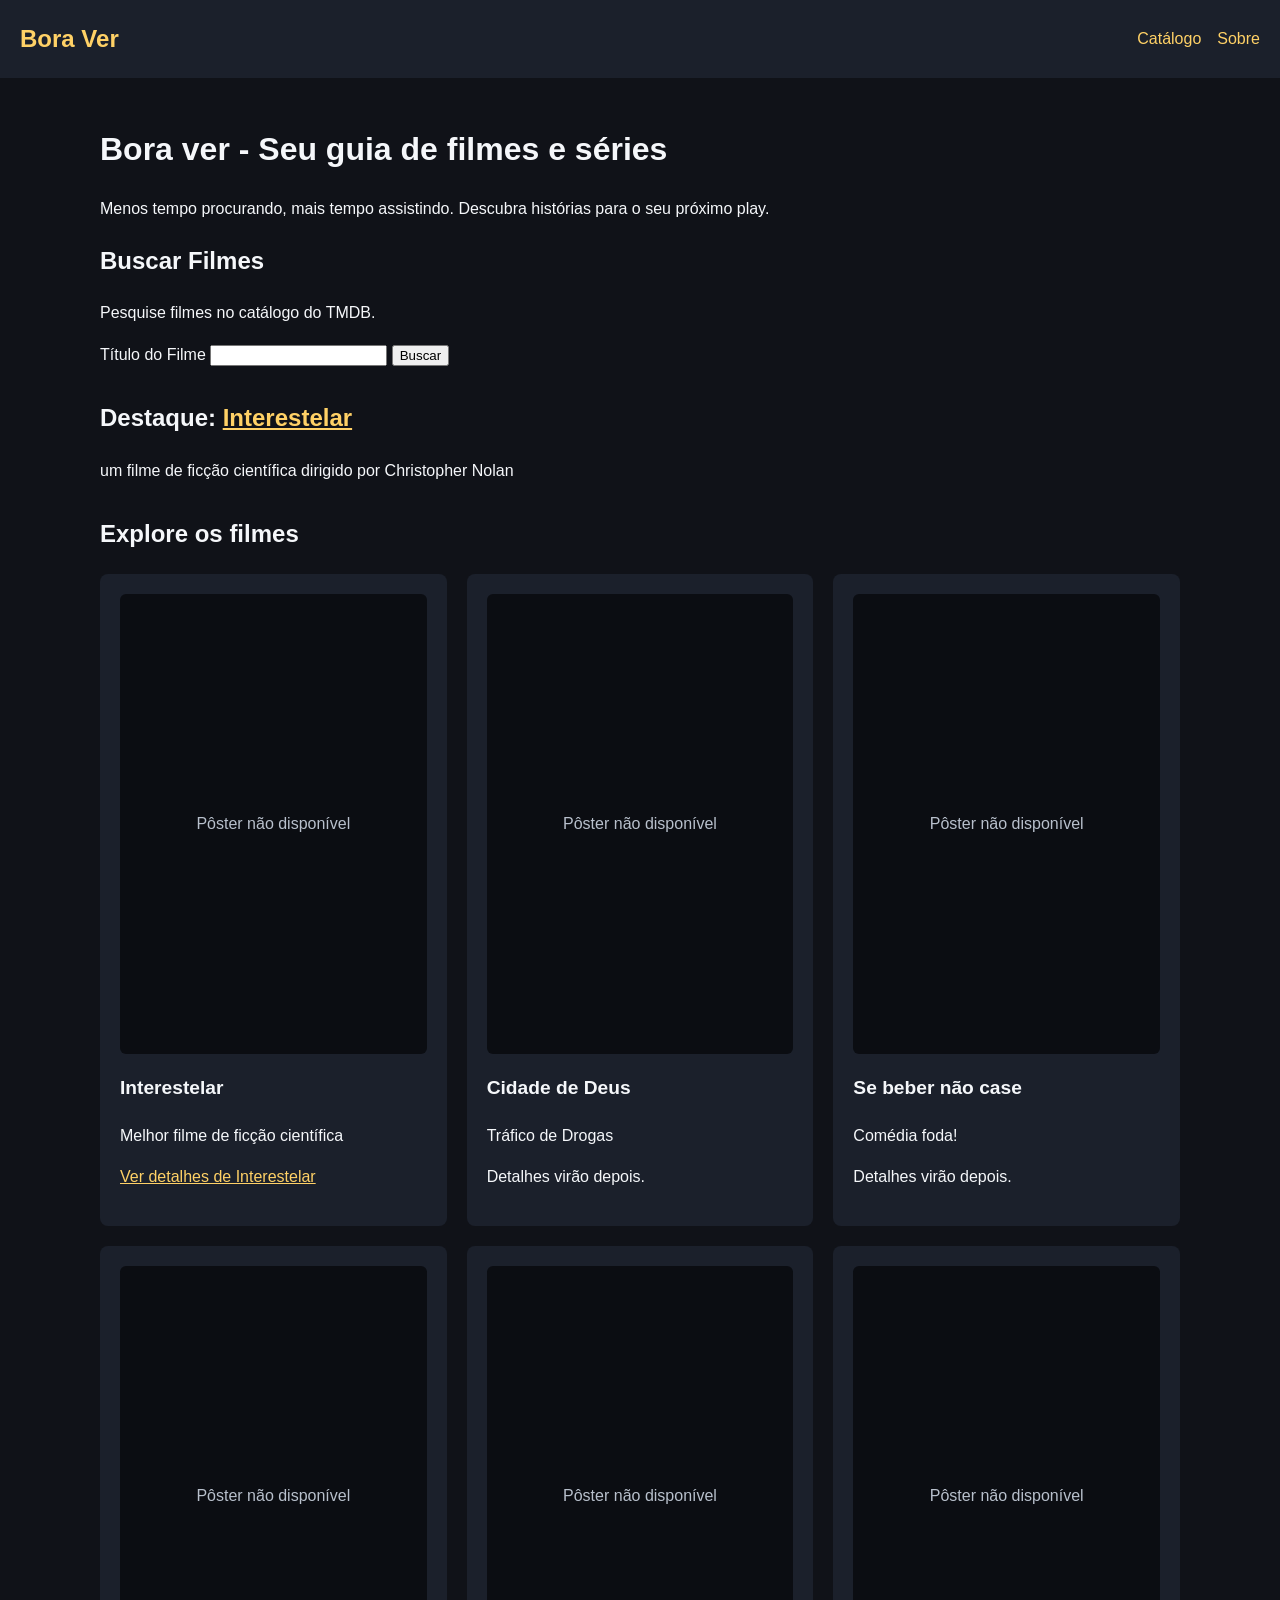
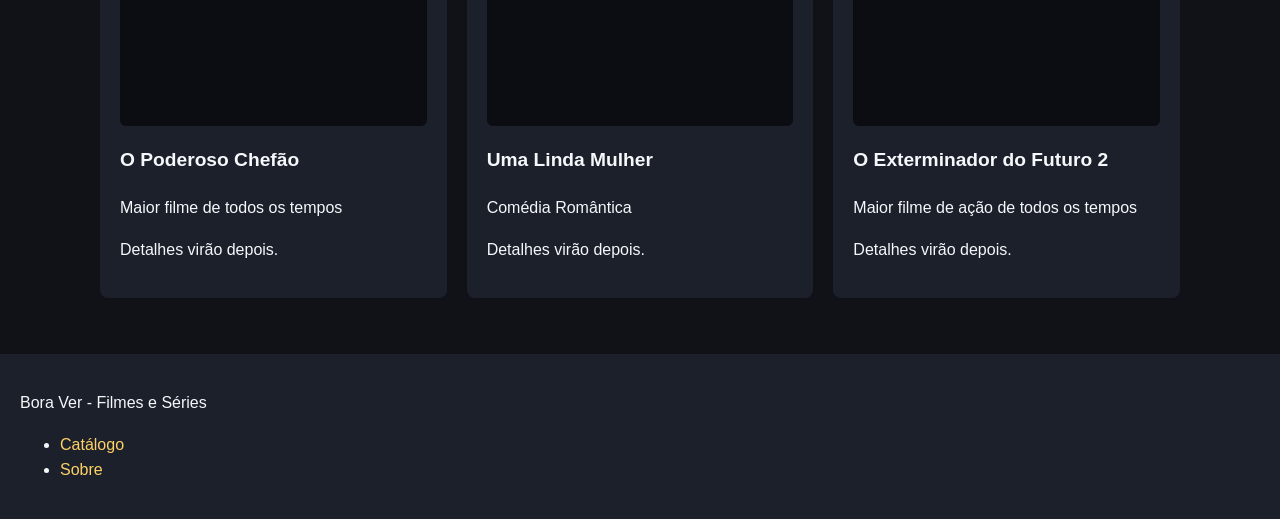
==== index.html @ becc6fd4 "Initial commit" ====
<!DOCTYPE html>
<html lang="pt-br">
<head>
    <meta charset="UTF-8">
    <meta name="viewport" content="width=device-width, initial-scale=1.0">
    <title>Bora Ver - Filmes e Séries</title>
    <link rel="stylesheet" href="css/estilo.css">
</head>

<body>
    <header id="boraver" class="cabecalho">
        <a class="marca" href="index.html">Bora Ver</a>
        <nav class="navegacao" aria-label="Principal">
            <a href="index.html">Catálogo</a>
            <a href="sobre.html">Sobre</a>    
        </nav>        
    </header>


    <main>
        <h1>Bora ver - Seu guia de filmes e séries</h1>
        <p>Menos tempo procurando, mais tempo assistindo. Descubra histórias para o seu próximo play.</p>



        
        <section aria-labelledby="titulo-busca">
            <h2 id="titulo-busca">Buscar Filmes</h2>
            <p>Pesquise filmes no catálogo do TMDB.</p>

            <form id="formulario-titulo">
                <label for="campo-titulo">Título do Filme</label>
                <input id="campo-titulo" name="titulo" type="text">
                <button type="submit">Buscar</button>
            </form>

            <p id="retorno-titulo" role="status"></p>
        </section> 
                       
        



        <section>
            <h2>Destaque: <a href="filme.html">Interestelar</a></h2>
            <p>um filme de ficção científica dirigido por Christopher Nolan</p>
        </section>

        <section>
            <h2>Explore os filmes</h2>
            <div class="grade-filmes">
                
            </div>

        </section>
    </main>

    <footer>
        <p>Bora Ver - Filmes e Séries</p>
        <ul>
            <li><a href="index.html">Catálogo</a></li>
            <li><a href="sobre.html">Sobre</a></li>
        </ul>
    </footer>

    <script src="js/interacao.js"></script>

</body>
</html>
---- css/estilo.css ----
@charset "UTF-8";

:root {
    --cor-fundo: #101218;
    --cor-superficie: #1B202B;
    --cor-texto: #F5F7FA;
    --cor-secundaria: #B8C0CC;
    --cor-destaque: #FFD166; 
}

* {
    box-sizing: border-box;
}

body {
    margin: 0;
    background-color: var(--cor-fundo);
    color: var(--cor-texto);
    font-family: Arial, Helvetica, sans-serif;
    line-height: 1.6;
}

main {
    max-width: 1120px;
    margin: auto;
    padding: 24px 20px;    
}

main a {
        text-decoration-line:underline;
}

a {
    color: var(--cor-destaque);
    text-decoration: none;
}

h1 {
    font-size: 2rem;
}

h2 {
    font-size: 1.5rem;
}

h3 {
    font-size: 1.2rem;
}

header, footer {
    background-color: var(--cor-superficie);
    padding: 20px;    
}

section {
    padding: 0;
    margin: 0 0 32px;
}

.card-filme {
    background-color: var(--cor-superficie);
    padding: 20px;
    margin-bottom: 16px;
    border-radius: 8px;
}

img {
    max-width: 100%;
    height: auto;
}

.texto-apoio {
    color: var(--cor-secundaria);
}

.cabecalho {
    display:flex;
    flex-direction: row;
    justify-content: space-between;
    align-items: center;
    flex-wrap: wrap;
    gap: 16px;
}

.navegacao {
    display: flex;
    flex-wrap: wrap;
    gap: 16px;
}

.marca {
    font-size: 1.5rem;
    font-weight: bold;
}

.grade-filmes {
    display: grid;
    grid-template-columns: minmax(0, 1fr);
    gap: 20px;
    
}

.grade-filmes .card-filme {
    margin-bottom: 0;
}

@media (min-width: 600px) {
    .grade-filmes {
        grid-template-columns: repeat(2, minmax(0, 1fr));
    }
}

@media (min-width: 900px) {
    .grade-filmes {
        grid-template-columns: repeat(3, minmax(0, 1fr));
    }
}

.detalhes-filme {
    display: grid;
    grid-template-columns: minmax(0, 1fr);
    gap: 24px;
    align-items: start;
}

@media (min-width: 768px) {
    .detalhes-filme {
        grid-template-columns: 240px minmax(0, 1fr);
    }
}

.poster-filme,
.poster-ausente {
    display: block;
    width: 100%;
    aspect-ratio: 2 / 3;
    margin-bottom: 16px;
    border-radius: 6px;
}

.poster-filme {
    height: auto;
    object-fit: cover;
    background-color: #0b0d12;
}

.poster-ausente {
    display: grid;
    place-items: center;
    padding: 16px;
    background-color: #0b0d12;
    color: var(--cor-secundaria);
    text-align: center;
}
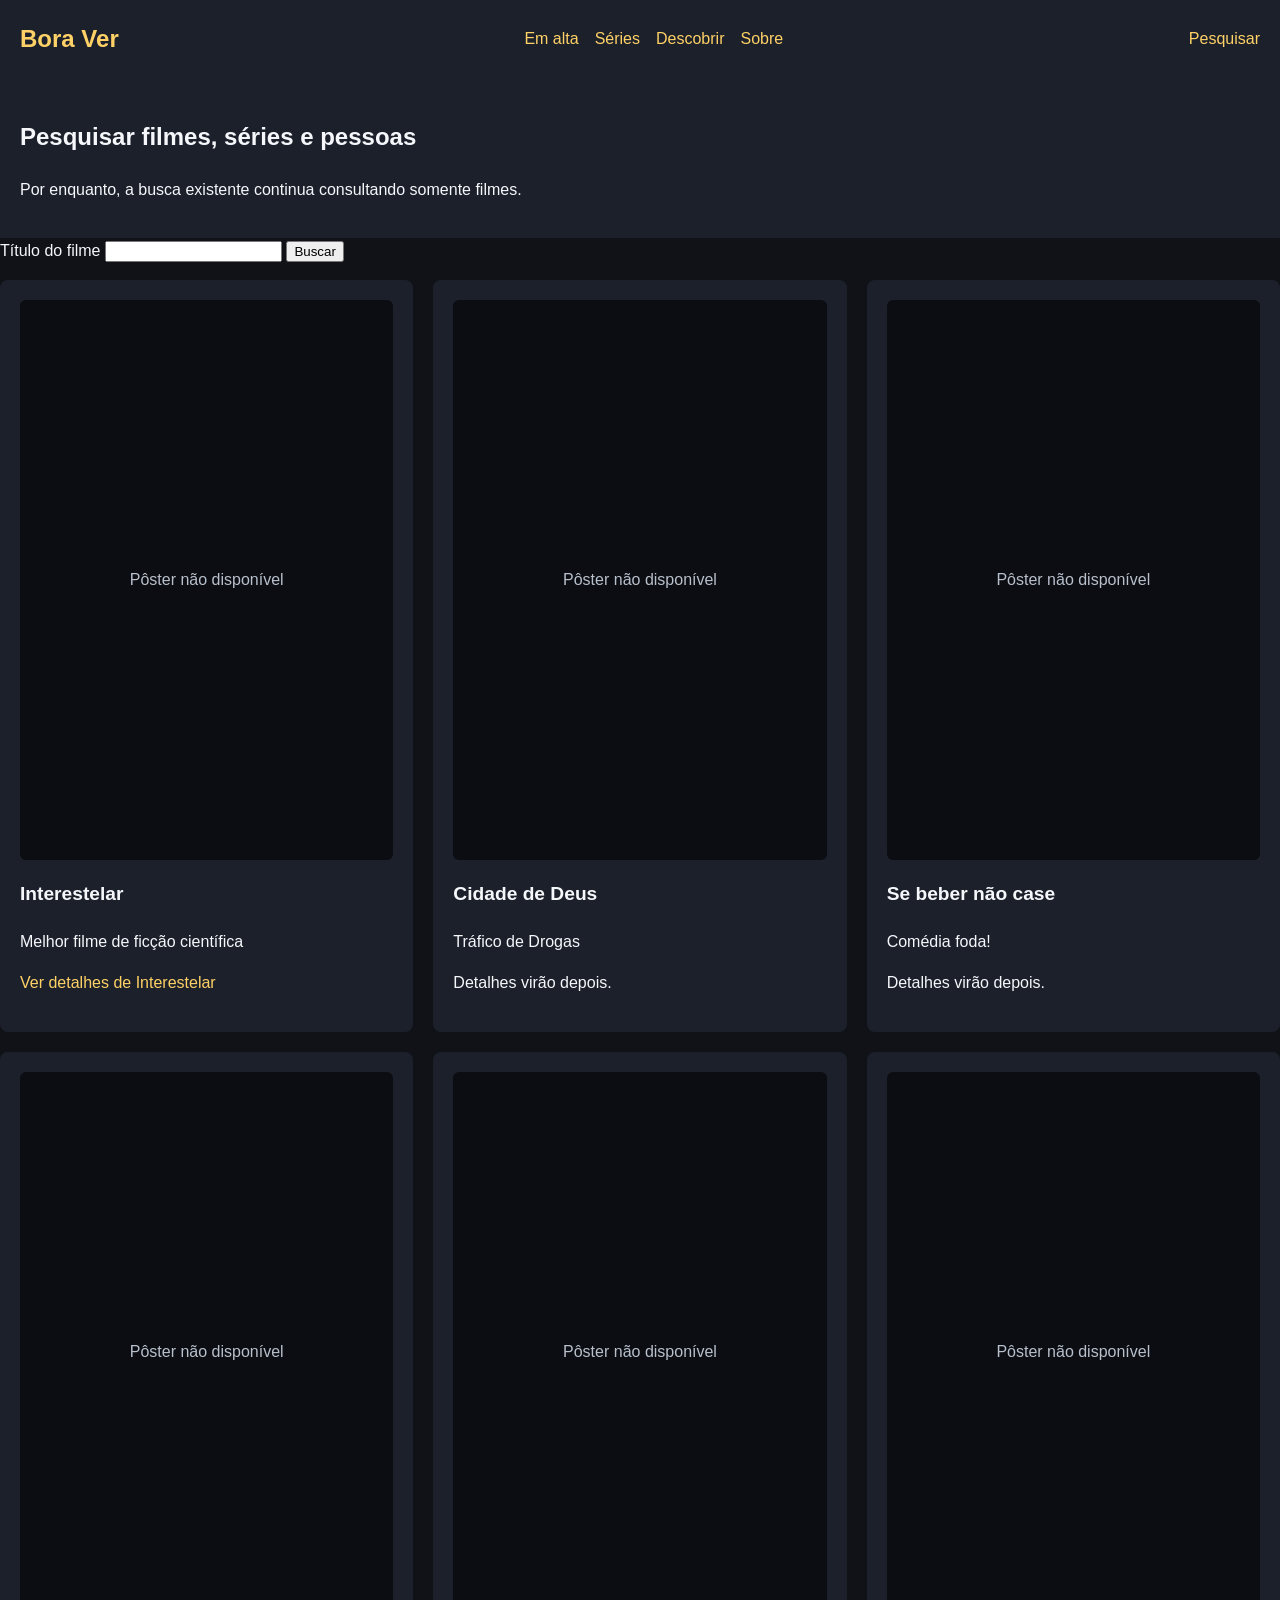
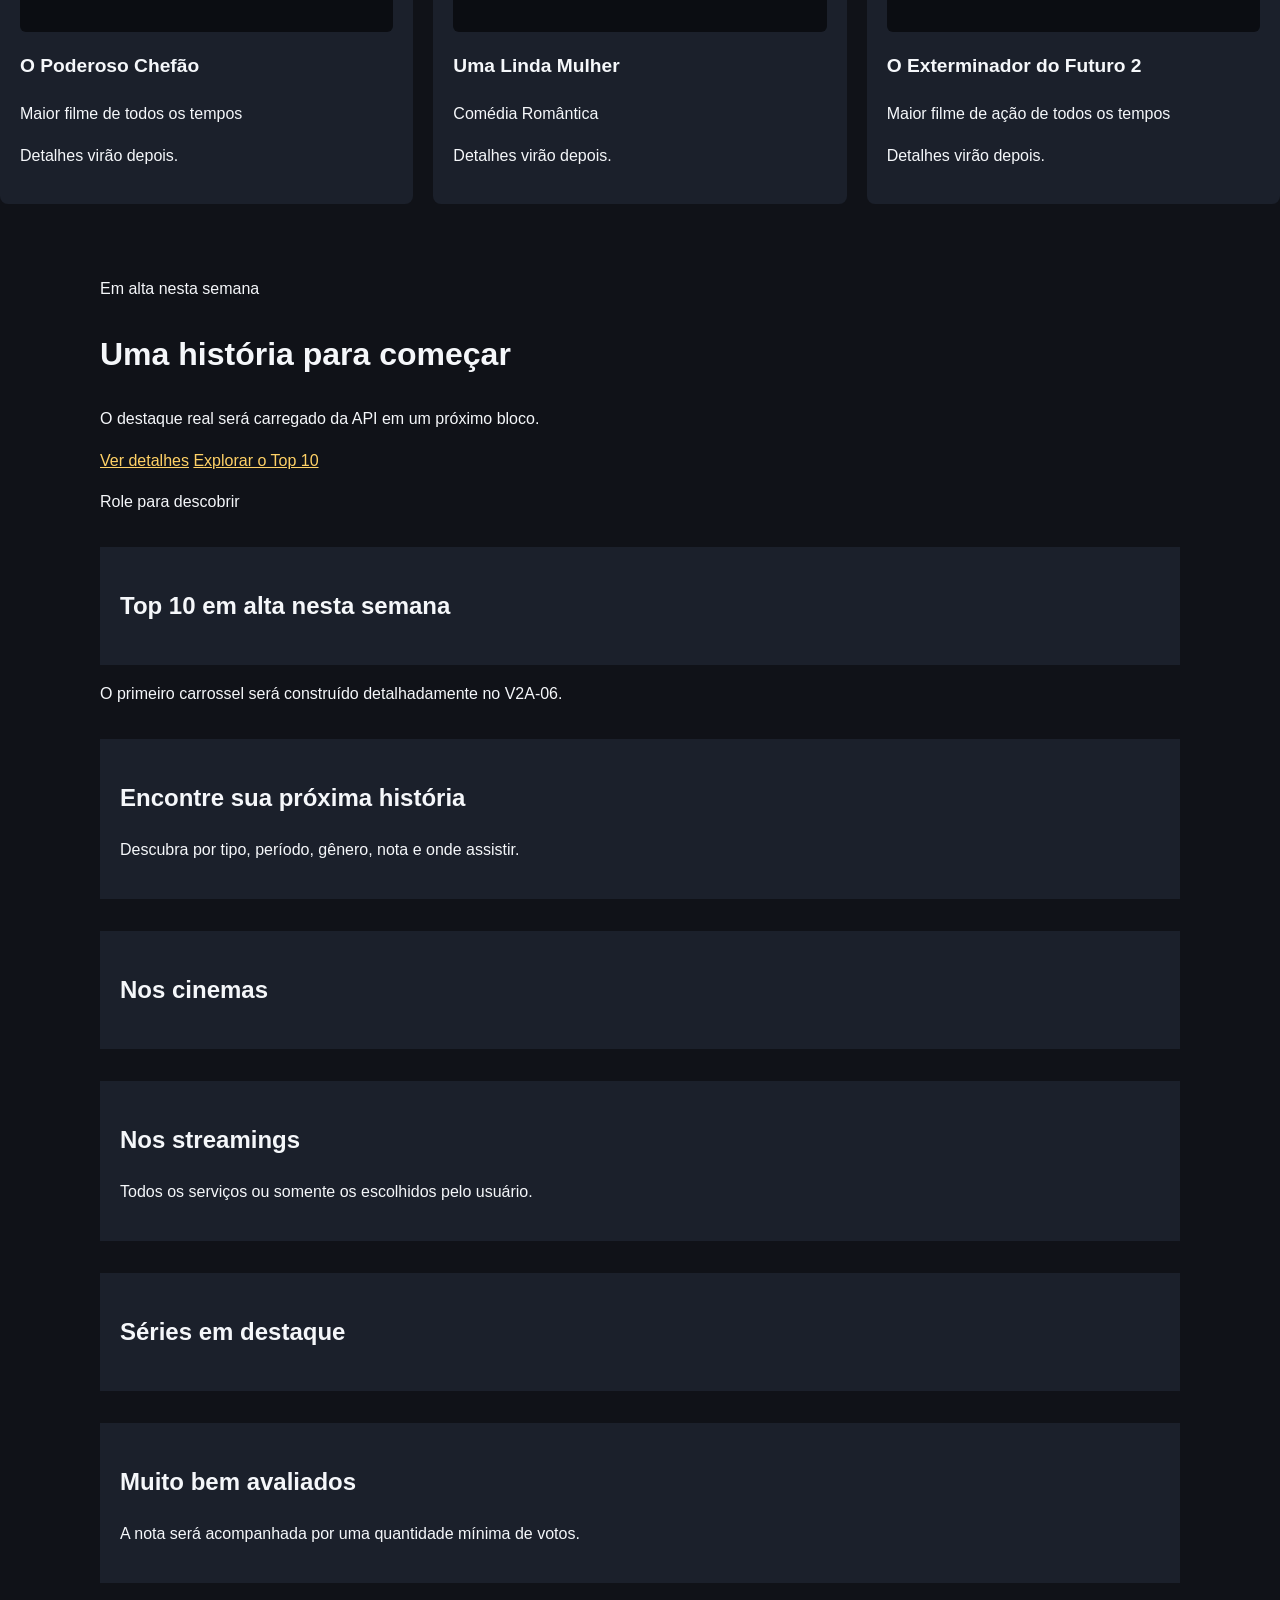
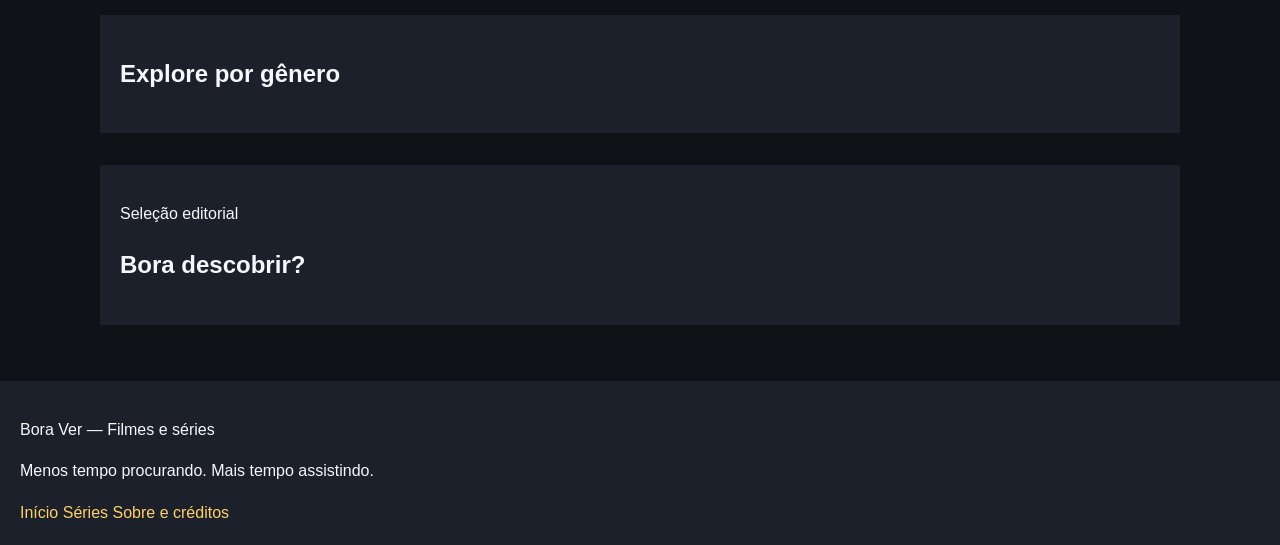
==== commit 0bc2e1bd: "Faça o commit da V1" ====
--- a/index.html
+++ b/index.html
@@ -10,60 +10,139 @@
 <body>
     <header id="boraver" class="cabecalho">
         <a class="marca" href="index.html">Bora Ver</a>
+
         <nav class="navegacao" aria-label="Principal">
-            <a href="index.html">Catálogo</a>
-            <a href="sobre.html">Sobre</a>    
-        </nav>        
+            <a href="#em-alta">Em alta</a>
+            <a href="series.html">Séries</a>
+            <a href="#descobrir">Descobrir</a>
+            <a href="sobre.html">Sobre</a>
+        </nav>
+
+        <a class="atalho-busca" href="#busca-global">Pesquisar</a>
     </header>
 
+    <section id="busca-global" class="painel-busca" aria-labelledby="titulo-busca">
+        <header class="cabecalho-busca">
+            <h2 id="titulo-busca">Pesquisar filmes, séries e pessoas</h2>
+            <p>Por enquanto, a busca existente continua consultando somente filmes.</p>
+        </header>
+
+        <form id="formulario-titulo">
+            <label for="campo-titulo">Título do filme</label>
+            <input id="campo-titulo" name="titulo" type="text">
+            <button type="submit">Buscar</button>
+        </form>
+
+        <p id="retorno-titulo" role="status"></p>
+
+        <div class="grade-filmes"></div>
+    </section>
 
     <main>
-        <h1>Bora ver - Seu guia de filmes e séries</h1>
-        <p>Menos tempo procurando, mais tempo assistindo. Descubra histórias para o seu próximo play.</p>
+        <section class="hero" aria-labelledby="titulo-destaque">
+            <div class="hero-conteudo">
+                <p class="hero-contexto">Em alta nesta semana</p>
 
+                <h1 id="titulo-destaque">Uma história para começar</h1>
 
+                <p class="hero-resumo">
+                    O destaque real será carregado da API em um próximo bloco.
+                </p>
 
-        
-        <section aria-labelledby="titulo-busca">
-            <h2 id="titulo-busca">Buscar Filmes</h2>
-            <p>Pesquise filmes no catálogo do TMDB.</p>
+                <div class="hero-acoes">
+                    <a href="filme.html">Ver detalhes</a>
+                    <a href="#em-alta">Explorar o Top 10</a>
+                </div>
+            </div>
 
-            <form id="formulario-titulo">
-                <label for="campo-titulo">Título do Filme</label>
-                <input id="campo-titulo" name="titulo" type="text">
-                <button type="submit">Buscar</button>
-            </form>
-
-            <p id="retorno-titulo" role="status"></p>
-        </section> 
-                       
-        
-
-
-
-        <section>
-            <h2>Destaque: <a href="filme.html">Interestelar</a></h2>
-            <p>um filme de ficção científica dirigido por Christopher Nolan</p>
+            <p class="indicador-rolagem">Role para descobrir</p>
         </section>
 
-        <section>
-            <h2>Explore os filmes</h2>
-            <div class="grade-filmes">
-                
-            </div>
+        <section id="em-alta" class="secao-conteudo" aria-labelledby="titulo-em-alta">
+            <header class="cabecalho-secao">
+                <h2 id="titulo-em-alta">Top 10 em alta nesta semana</h2>
+            </header>
 
+            <p class="estado-secao">
+                O primeiro carrossel será construído detalhadamente no V2A-06.
+            </p>
+
+            <div id="trilho-em-alta" class="trilho"></div>
+        </section>
+
+        <section id="descobrir" class="secao-conteudo" aria-labelledby="titulo-descobrir">
+            <header class="cabecalho-secao">
+                <h2 id="titulo-descobrir">Encontre sua próxima história</h2>
+                <p>Descubra por tipo, período, gênero, nota e onde assistir.</p>
+            </header>
+
+            <div id="entrada-descoberta"></div>
+        </section>
+
+        <section id="nos-cinemas" class="secao-conteudo" aria-labelledby="titulo-cinemas">
+            <header class="cabecalho-secao">
+                <h2 id="titulo-cinemas">Nos cinemas</h2>
+            </header>
+
+            <div id="trilho-cinemas" class="trilho"></div>
+        </section>
+
+        <section id="streamings" class="secao-conteudo" aria-labelledby="titulo-streamings">
+            <header class="cabecalho-secao">
+                <h2 id="titulo-streamings">Nos streamings</h2>
+                <p>Todos os serviços ou somente os escolhidos pelo usuário.</p>
+            </header>
+
+            <div id="trilho-streamings" class="trilho"></div>
+        </section>
+
+        <section id="series-destaque" class="secao-conteudo" aria-labelledby="titulo-series">
+            <header class="cabecalho-secao">
+                <h2 id="titulo-series">Séries em destaque</h2>
+            </header>
+
+            <div id="trilho-series" class="trilho"></div>
+        </section>
+
+        <section id="melhores-avaliados" class="secao-conteudo" aria-labelledby="titulo-avaliados">
+            <header class="cabecalho-secao">
+                <h2 id="titulo-avaliados">Muito bem avaliados</h2>
+                <p>A nota será acompanhada por uma quantidade mínima de votos.</p>
+            </header>
+
+            <div id="trilho-avaliados" class="trilho"></div>
+        </section>
+
+        <section id="generos" class="secao-conteudo" aria-labelledby="titulo-generos">
+            <header class="cabecalho-secao">
+                <h2 id="titulo-generos">Explore por gênero</h2>
+            </header>
+
+            <div id="controles-generos"></div>
+            <div id="trilho-generos" class="trilho"></div>
+        </section>
+
+        <section id="bora-descobrir" class="secao-conteudo" aria-labelledby="titulo-editorial">
+            <header class="cabecalho-secao">
+                <p>Seleção editorial</p>
+                <h2 id="titulo-editorial">Bora descobrir?</h2>
+            </header>
+
+            <div id="selecao-editorial"></div>
         </section>
     </main>
 
     <footer>
-        <p>Bora Ver - Filmes e Séries</p>
-        <ul>
-            <li><a href="index.html">Catálogo</a></li>
-            <li><a href="sobre.html">Sobre</a></li>
-        </ul>
+        <p>Bora Ver — Filmes e séries</p>
+        <p>Menos tempo procurando. Mais tempo assistindo.</p>
+
+        <nav aria-label="Rodapé">
+            <a href="index.html">Início</a>
+            <a href="series.html">Séries</a>
+            <a href="sobre.html">Sobre e créditos</a>
+        </nav>
     </footer>
 
     <script src="js/interacao.js"></script>
-
 </body>
 </html>
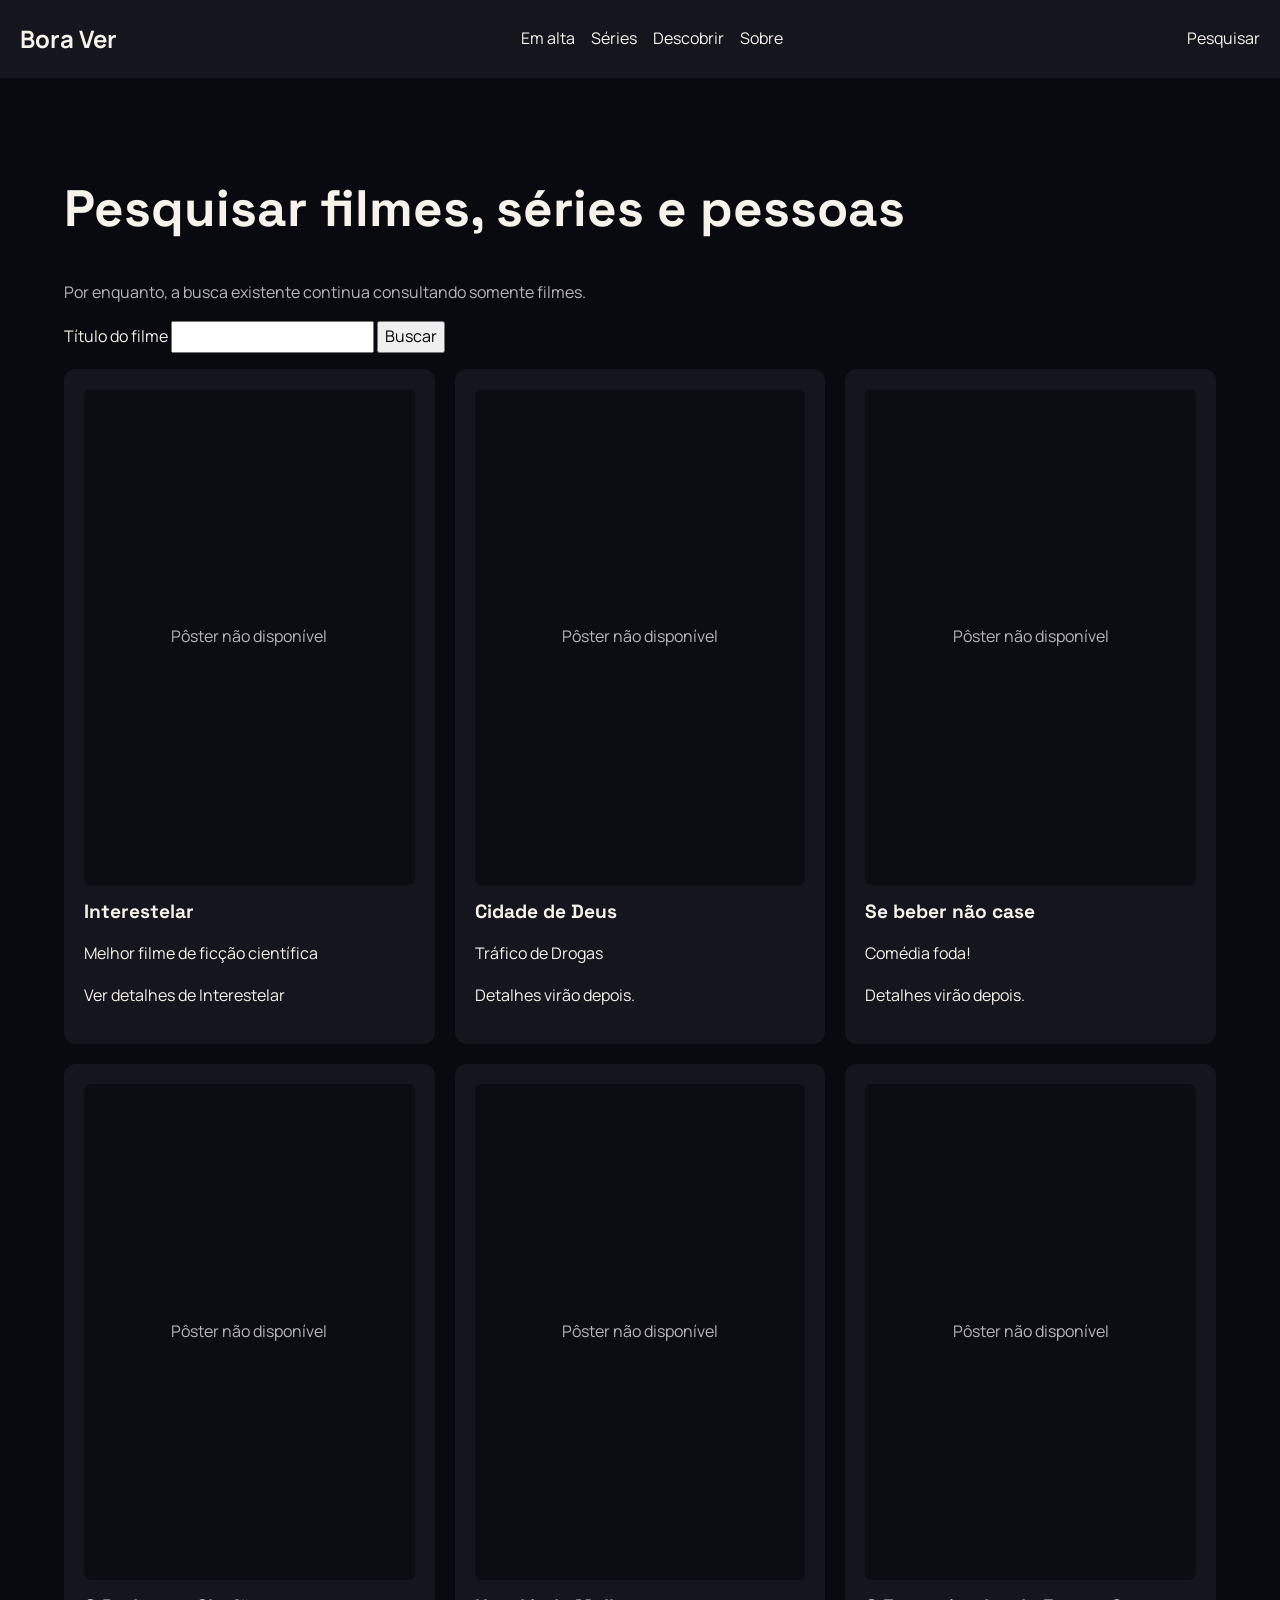
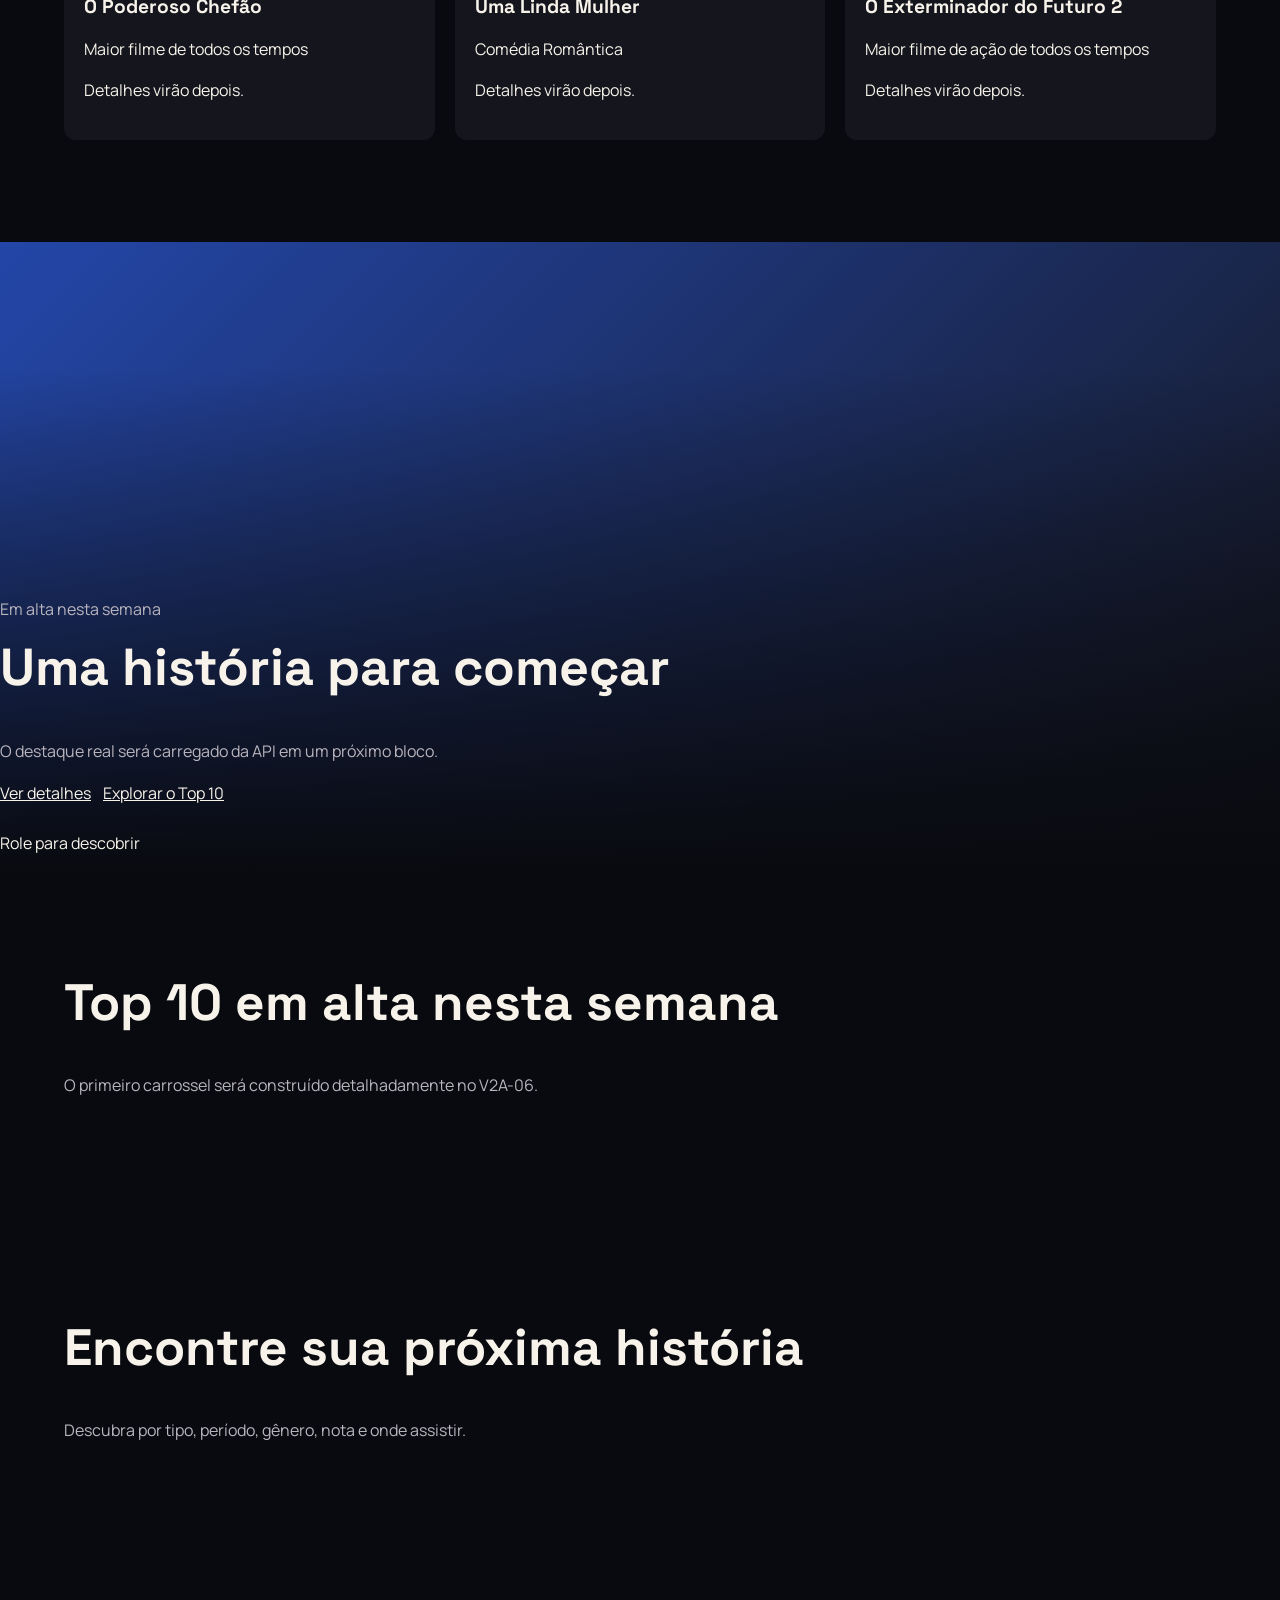
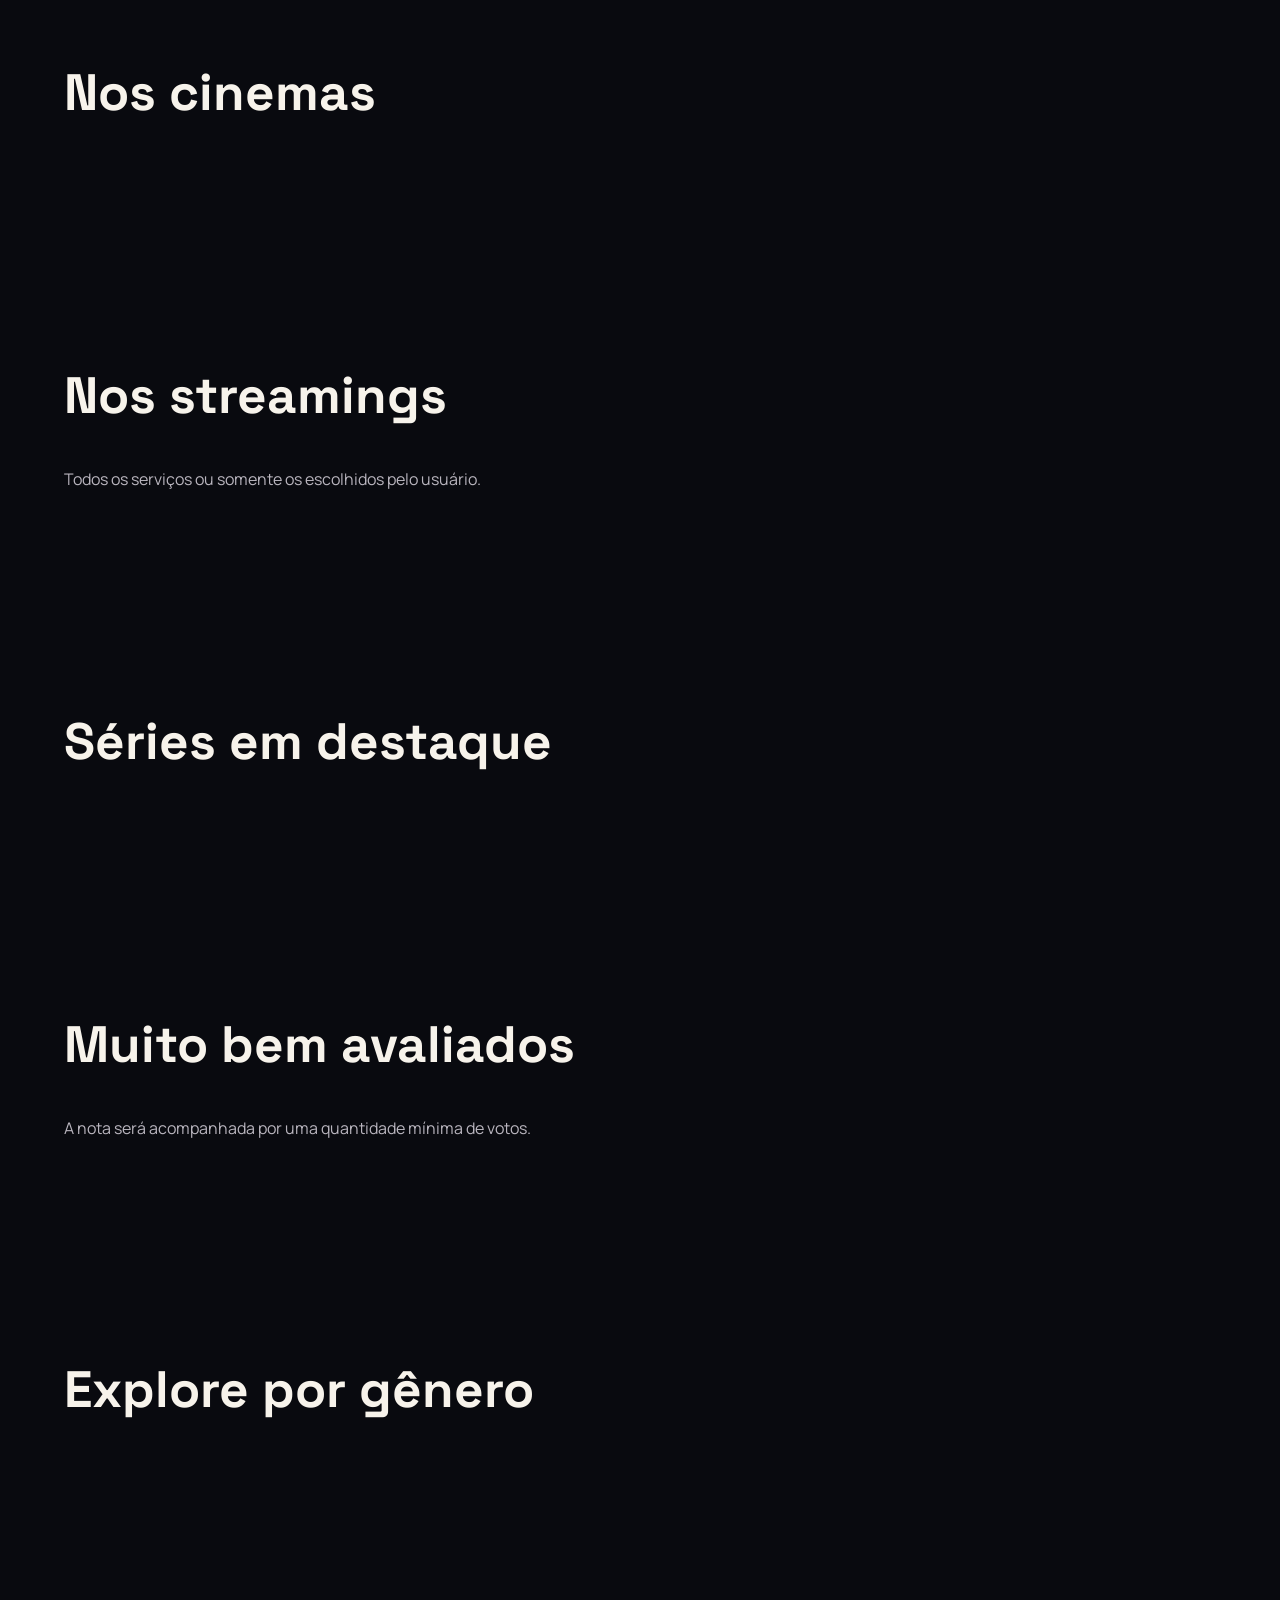
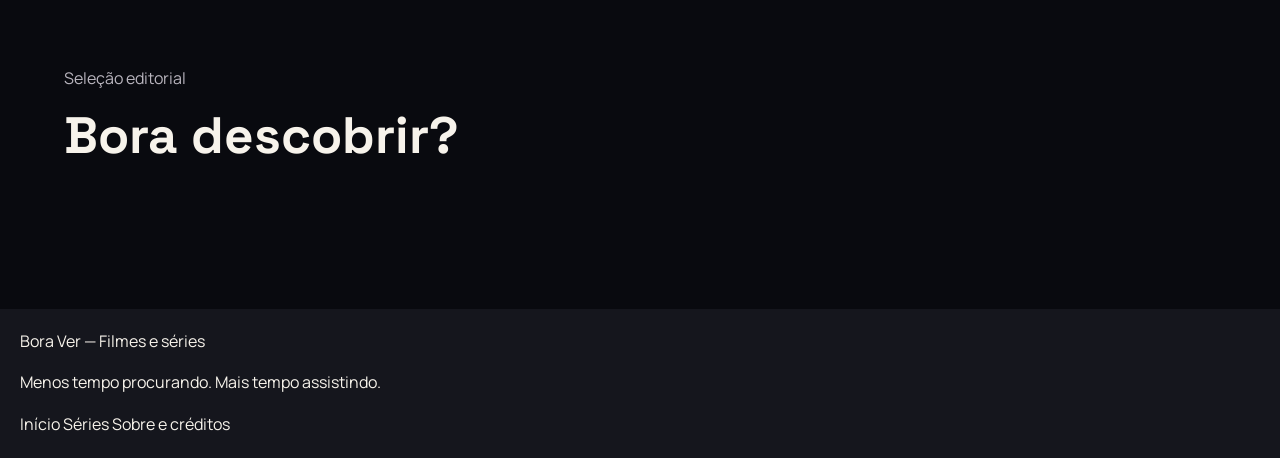
==== commit 4c217c88: "Aplica base visual da V2A" ====
--- a/index.html
+++ b/index.html
@@ -4,6 +4,9 @@
     <meta charset="UTF-8">
     <meta name="viewport" content="width=device-width, initial-scale=1.0">
     <title>Bora Ver - Filmes e Séries</title>
+    <link rel="preconnect" href="https://fonts.googleapis.com">
+    <link rel="preconnect" href="https://fonts.gstatic.com" crossorigin>
+    <link href="https://fonts.googleapis.com/css2?family=Manrope:wght@400;500;600&family=Space+Grotesk:wght@500;600;700&display=swap" rel="stylesheet">
     <link rel="stylesheet" href="css/estilo.css">
 </head>
 
--- a/css/estilo.css
+++ b/css/estilo.css
@@ -1,77 +1,172 @@
 @charset "UTF-8";
 
 :root {
-    --cor-fundo: #101218;
-    --cor-superficie: #1B202B;
-    --cor-texto: #F5F7FA;
-    --cor-secundaria: #B8C0CC;
-    --cor-destaque: #FFD166; 
-}
+    --cor-fundo: #090A0F;
+    --cor-superficie: #15161D;
+    --cor-texto: #F7F3EB;
+    --cor-texto-secundario: #B9B5BE;
+    --cor-destaque: #FF4F70;
+    --cor-azul: #2346A8;
+    --fonte-titulos: "Space Grotesk", sans-serif;
+    --fonte-textos: "Manrope", sans-serif;
+    --largura-conteudo: 1440px;
+    --espaco-lateral: clamp(20px, 5vw, 72px);
+    --espaco-secao: clamp(56px, 8vw, 112px);
+    --raio-medio: 12px;
+}
+
+
+html {
+    scroll-behavior: smooth;
+}
+
 
 * {
     box-sizing: border-box;
 }
 
+
 body {
+    min-width: 320px;
     margin: 0;
     background-color: var(--cor-fundo);
     color: var(--cor-texto);
-    font-family: Arial, Helvetica, sans-serif;
+    font-family: var(--fonte-textos);
     line-height: 1.6;
 }
 
+
 main {
-    max-width: 1120px;
-    margin: auto;
-    padding: 24px 20px;    
-}
+    width: 100%;    
+}
+
 
 main a {
         text-decoration-line:underline;
 }
 
+
+button, input, select, textarea {
+    font: inherit
+}
+
+
 a {
+    color: inherit;
+    text-decoration: none;
+}
+
+
+a:hover {
     color: var(--cor-destaque);
-    text-decoration: none;
-}
+}
+
+
+a:focus-visible, button:focus-visible, input:focus-visible {
+    outline: 3px solid var(--cor-destaque);
+    outline-offset: 4px;
+}
+
+
+h1, h2, h3 {
+    margin-top: 0;
+    font-family: var(--fonte-titulos);
+    line-height: 1.1;    
+}
+
 
 h1 {
-    font-size: 2rem;
-}
+    font-size: clamp(2.75rem, 7vw, 3.25rem);
+}
+
 
 h2 {
-    font-size: 1.5rem;
-}
+    font-size: clamp(1.75rem, 4vw, 3.25rem);
+}
+
 
 h3 {
     font-size: 1.2rem;
 }
 
-header, footer {
+
+p {
+    margin-top: 0;
+}
+
+
+.cabecalho, footer {
     background-color: var(--cor-superficie);
     padding: 20px;    
 }
 
-section {
-    padding: 0;
-    margin: 0 0 32px;
-}
+
+.hero-contexto,
+.estado-secao,
+.cabecalho-secao p,
+.cabecalho-busca p {
+    color: var(--cor-texto-secundario);
+}
+
+
+.secao-conteudo, .painel-busca {
+width: min(
+    calc(100% - (var(--espaco-lateral) * 2)),
+    var(--largura-conteudo)
+);
+margin-inline: auto;
+padding-block: var(--espaco-secao);
+}
+
+
+.hero {
+    min-height: 70svh;
+    display: grid;
+    align-content: end;
+    gap: 24px;
+    padding: var((--espaco-lateral));
+    background: 
+    linear-gradient(180deg, transparent 20%, var(--cor-fundo) 100%),
+    linear-gradient(135deg, var(--cor-azul), var(--cor-superficie));
+}
+
+
+.hero-conteudo {
+    max-width: 720px;
+}
+
+
+.hero-resumo {
+    max-width: 60ch;
+    color: var(--cor-texto-secundario);
+}
+
+
+.hero-acoes {
+    display: flex;
+    flex-wrap: wrap;
+    gap: 12px;
+}
+
 
 .card-filme {
     background-color: var(--cor-superficie);
     padding: 20px;
     margin-bottom: 16px;
-    border-radius: 8px;
-}
+    border-radius: var(--raio-medio)
+}
+
 
 img {
     max-width: 100%;
     height: auto;
 }
 
+
 .texto-apoio {
-    color: var(--cor-secundaria);
-}
+    color: var(--cor-texto-secundario);
+}
+
 
 .cabecalho {
     display:flex;
@@ -82,17 +177,20 @@
     gap: 16px;
 }
 
+
 .navegacao {
     display: flex;
     flex-wrap: wrap;
     gap: 16px;
 }
 
+
 .marca {
     font-size: 1.5rem;
     font-weight: bold;
 }
 
+
 .grade-filmes {
     display: grid;
     grid-template-columns: minmax(0, 1fr);
@@ -100,9 +198,11 @@
     
 }
 
+
 .grade-filmes .card-filme {
     margin-bottom: 0;
 }
+
 
 @media (min-width: 600px) {
     .grade-filmes {
@@ -110,24 +210,28 @@
     }
 }
 
+
 @media (min-width: 900px) {
     .grade-filmes {
         grid-template-columns: repeat(3, minmax(0, 1fr));
     }
 }
 
+
 .detalhes-filme {
     display: grid;
     grid-template-columns: minmax(0, 1fr);
     gap: 24px;
     align-items: start;
 }
+
 
 @media (min-width: 768px) {
     .detalhes-filme {
         grid-template-columns: 240px minmax(0, 1fr);
     }
 }
+
 
 .poster-filme,
 .poster-ausente {
@@ -138,17 +242,26 @@
     border-radius: 6px;
 }
 
+
 .poster-filme {
     height: auto;
     object-fit: cover;
     background-color: #0b0d12;
 }
 
+
 .poster-ausente {
     display: grid;
     place-items: center;
     padding: 16px;
     background-color: #0b0d12;
-    color: var(--cor-secundaria);
+    color: var(--cor-texto-secundario);
     text-align: center;
 }
+
+
+@media (prefers-reduced-motion: reduce) {
+    html {
+        scroll-behavior: auto;
+    }   
+}
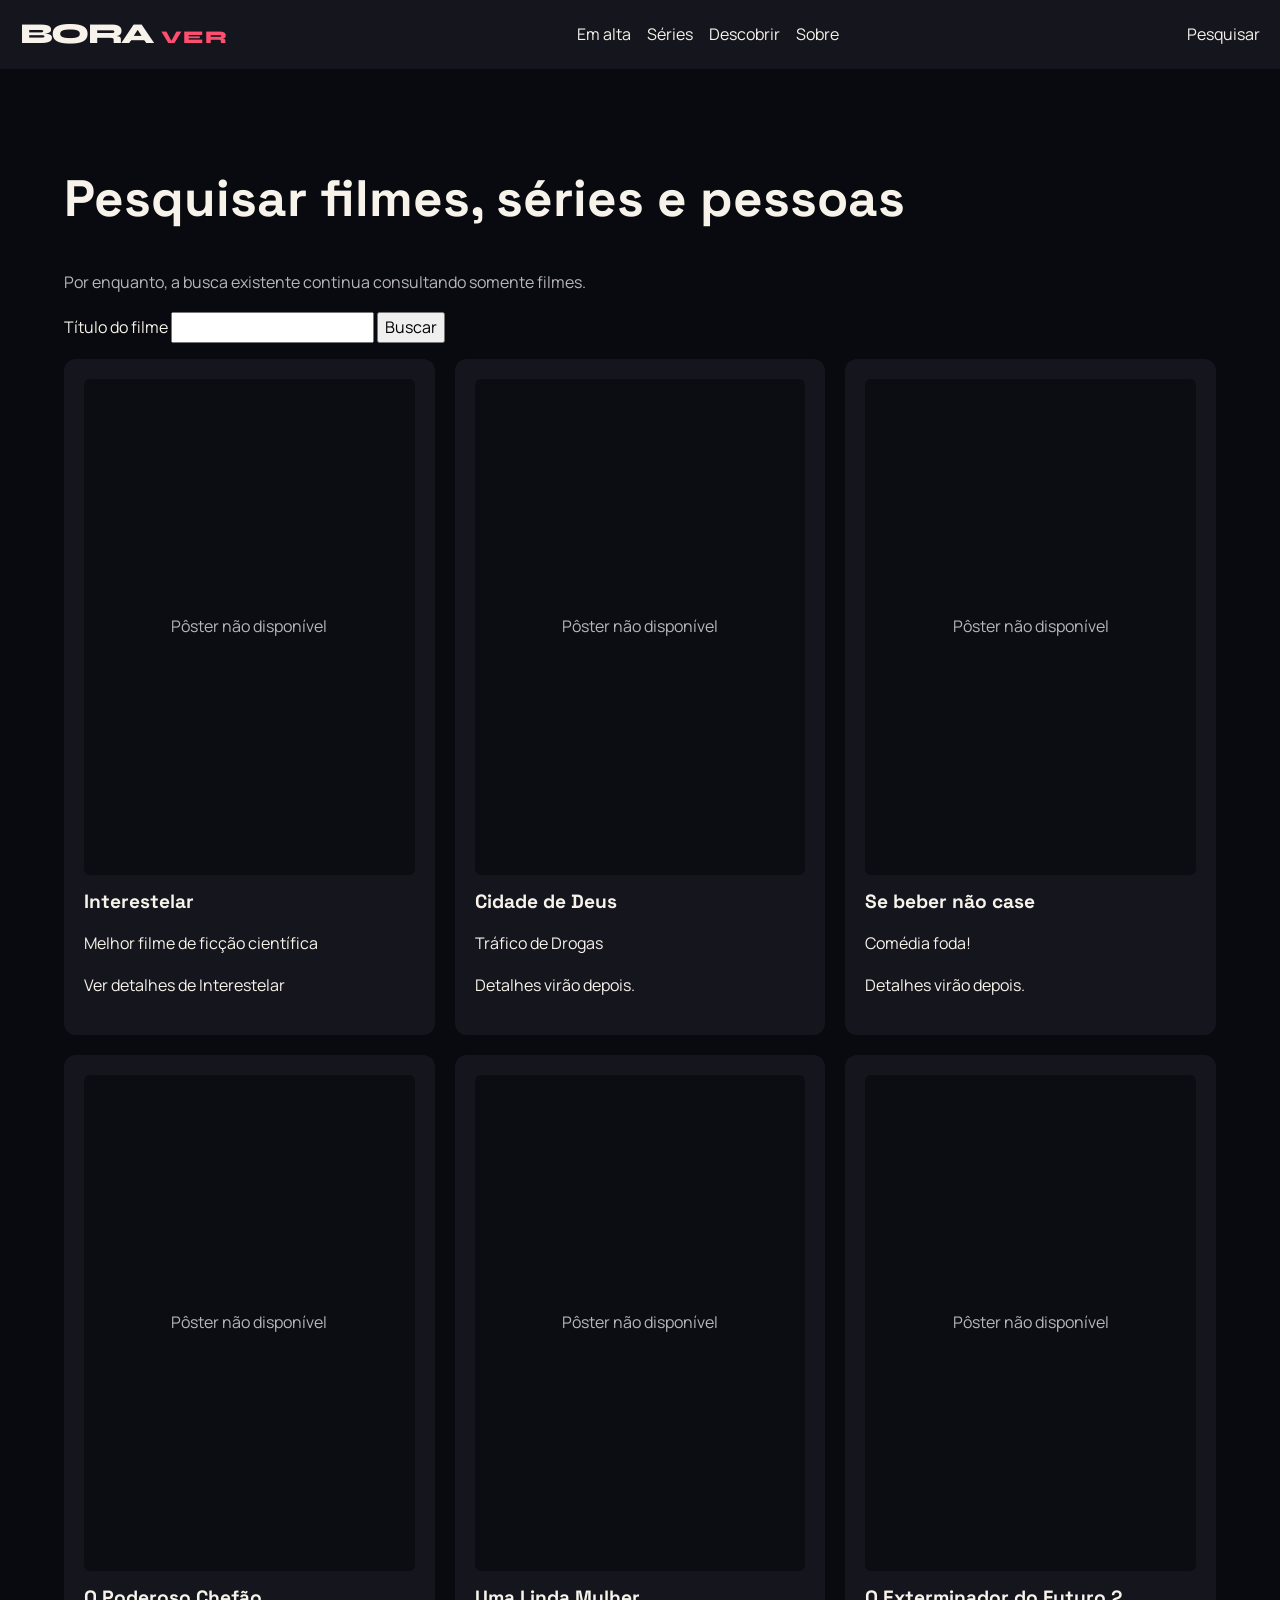
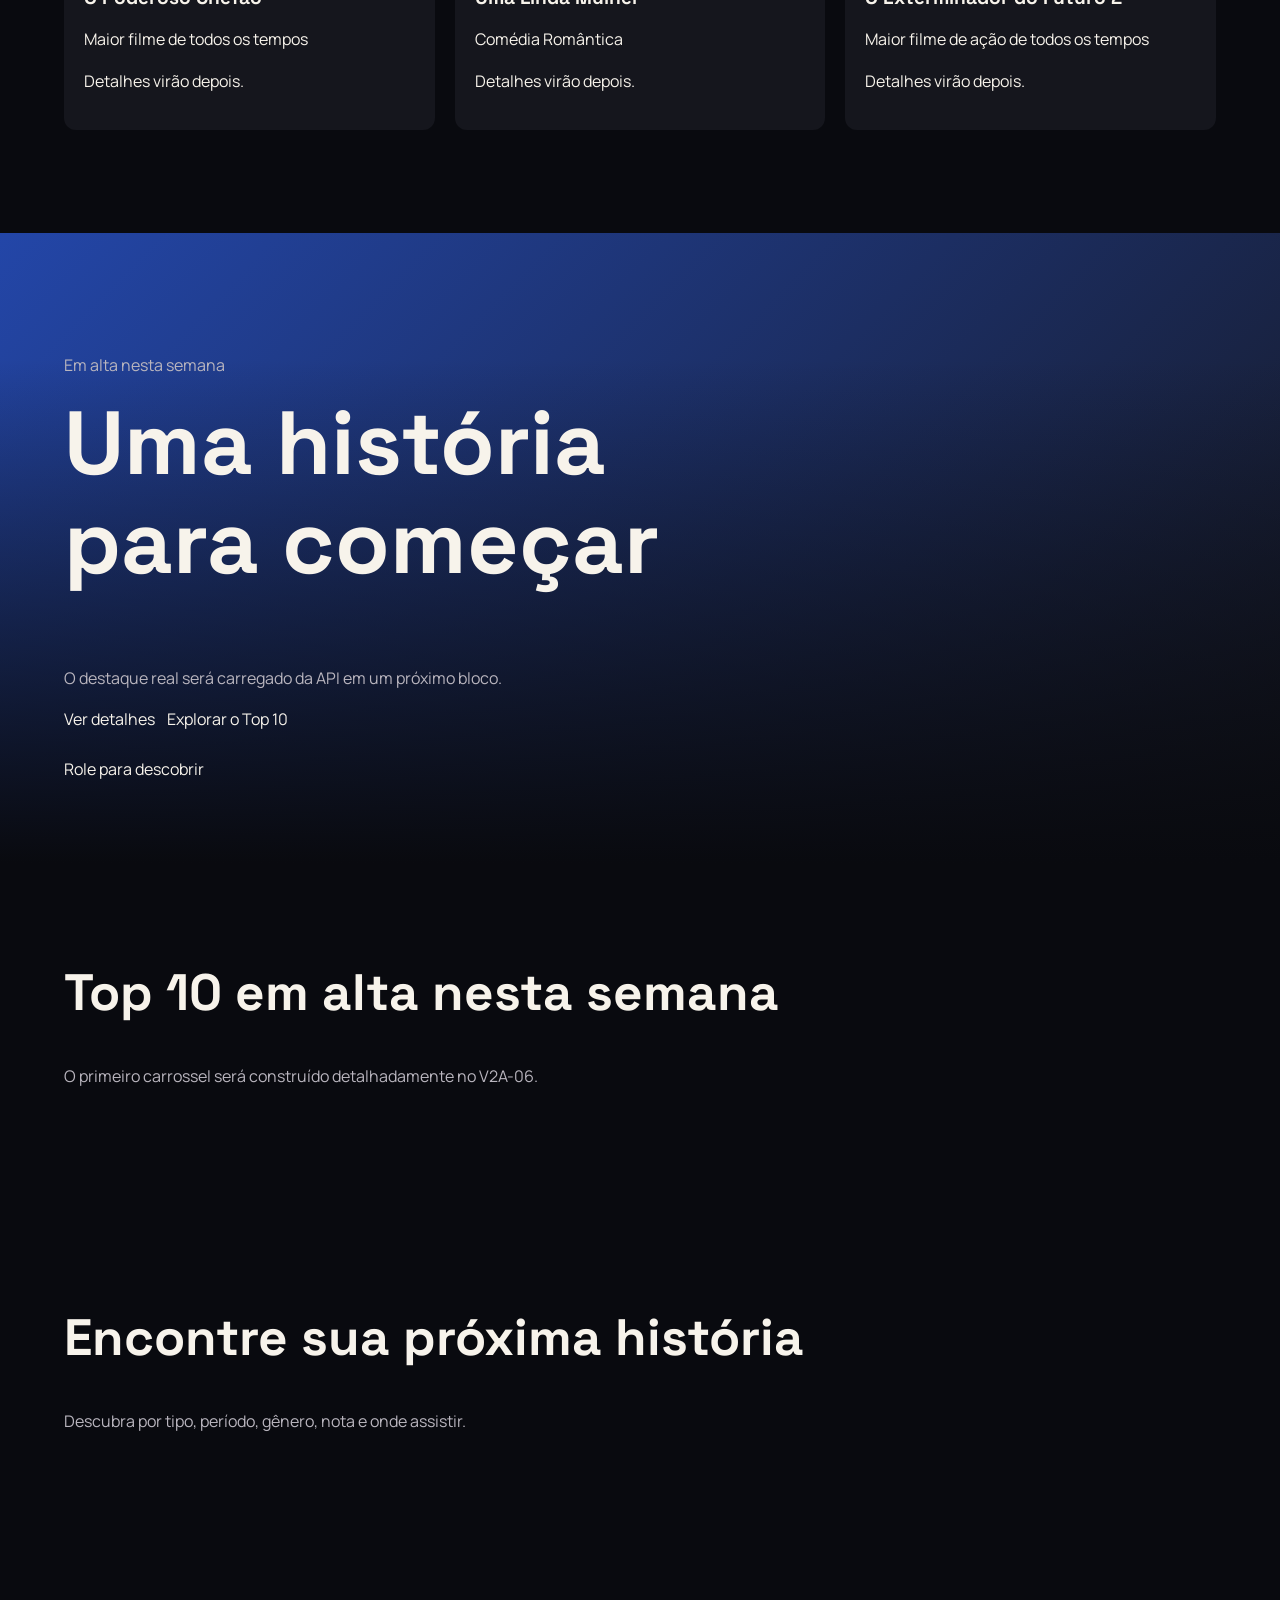
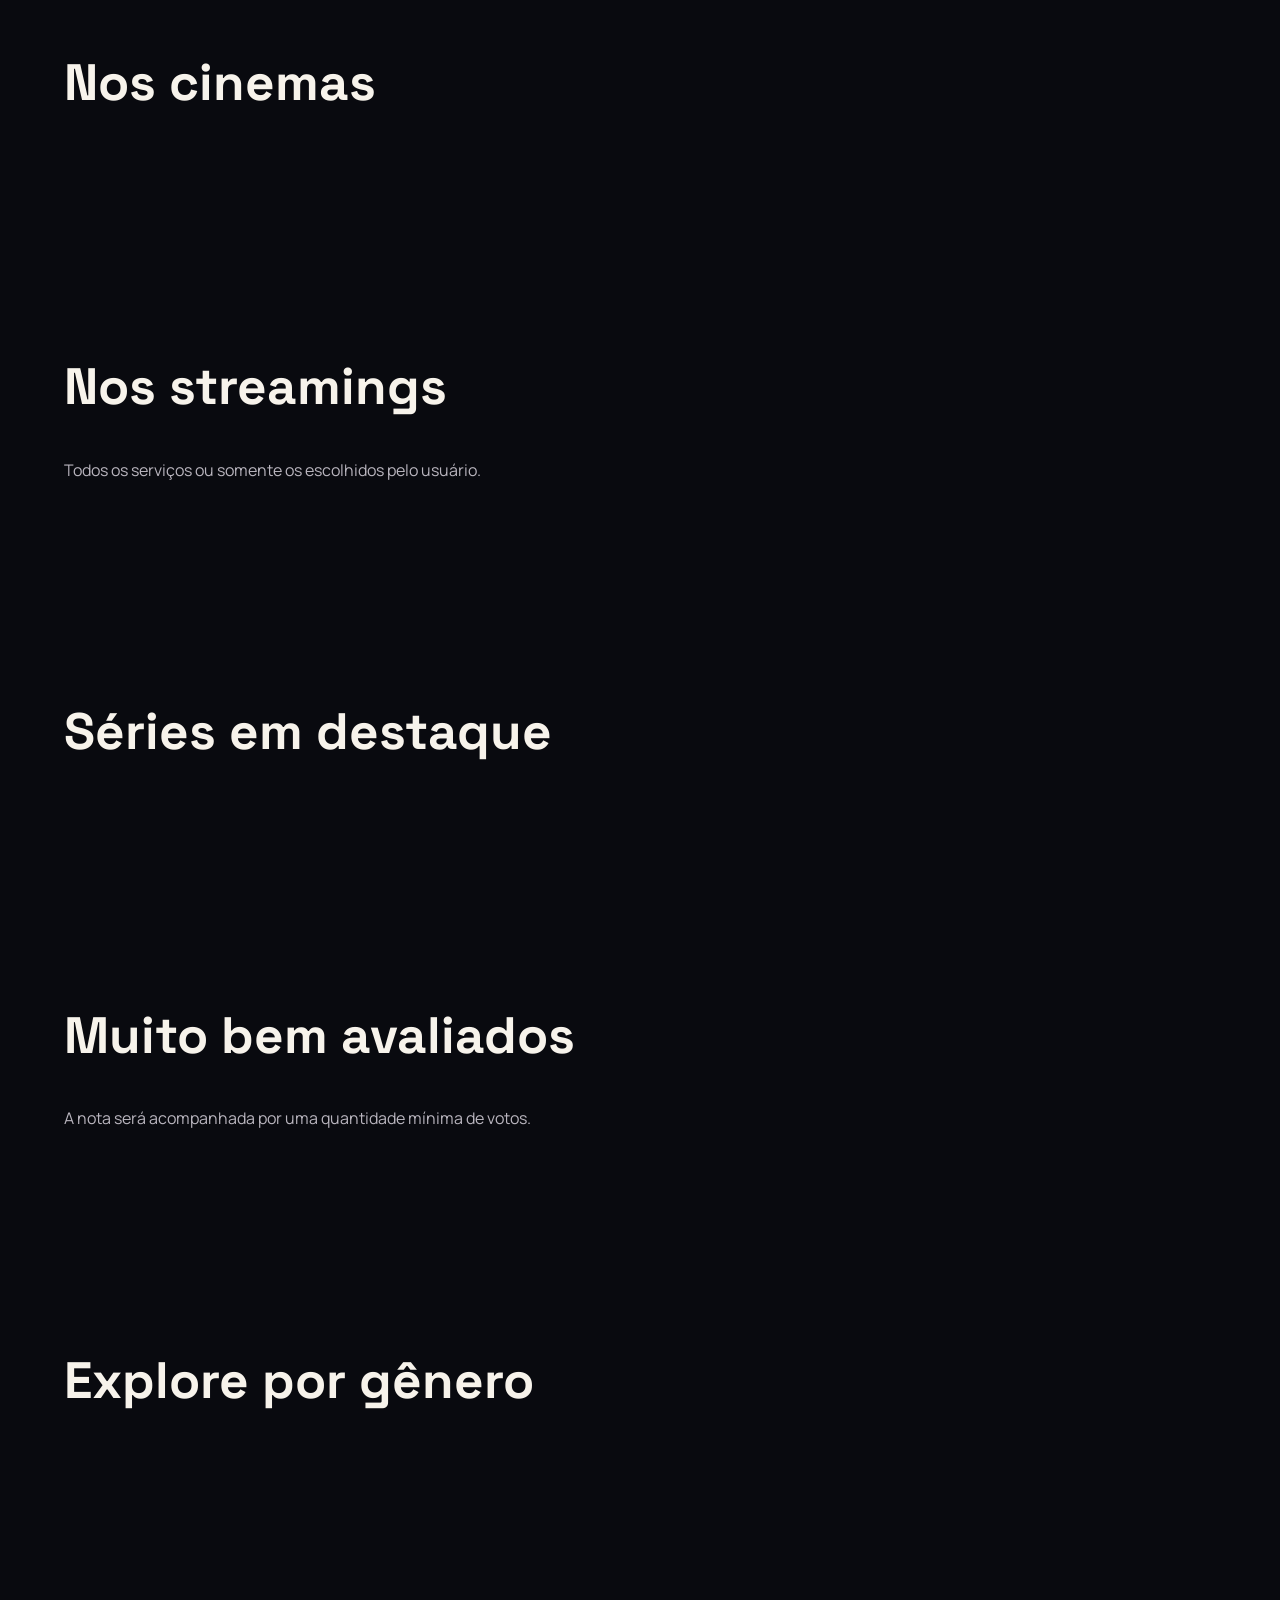
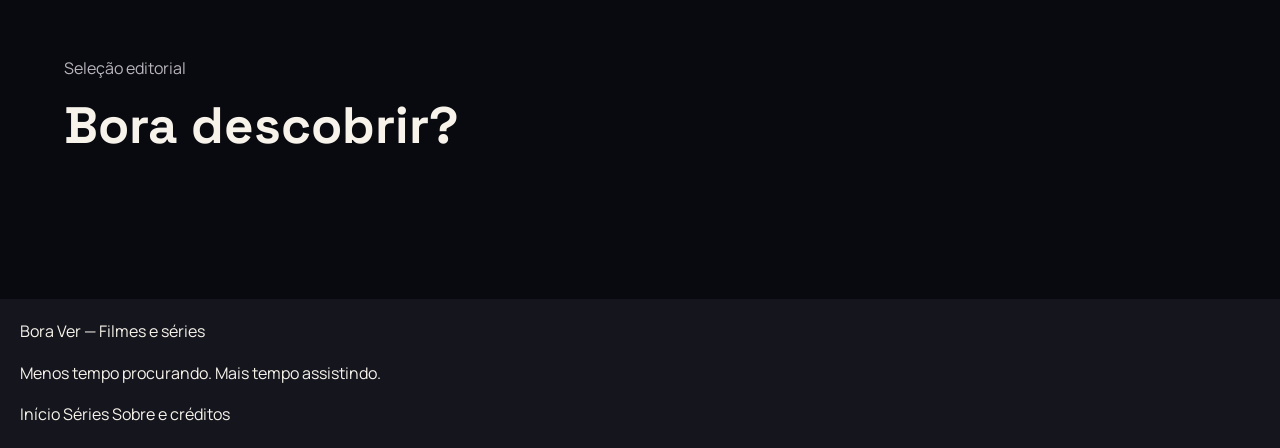
==== commit 4edabb18: "ajustes base visual da V2A" ====
--- a/index.html
+++ b/index.html
@@ -6,13 +6,16 @@
     <title>Bora Ver - Filmes e Séries</title>
     <link rel="preconnect" href="https://fonts.googleapis.com">
     <link rel="preconnect" href="https://fonts.gstatic.com" crossorigin>
-    <link href="https://fonts.googleapis.com/css2?family=Manrope:wght@400;500;600&family=Space+Grotesk:wght@500;600;700&display=swap" rel="stylesheet">
+    <link href="https://fonts.googleapis.com/css2?family=Manrope:wght@400;500;600&family=Space+Grotesk:wght@500;600;700&family=Syne:wght@700;800&display=swap" rel="stylesheet">
     <link rel="stylesheet" href="css/estilo.css">
 </head>
 
 <body>
     <header id="boraver" class="cabecalho">
-        <a class="marca" href="index.html">Bora Ver</a>
+        <a class="marca" href="index.html" aria-label="Bora Ver — página inicial">
+            <span class="marca-bora">BORA</span>
+            <span class="marca-ver">VER</span>
+        </a>
 
         <nav class="navegacao" aria-label="Principal">
             <a href="#em-alta">Em alta</a>
--- a/css/estilo.css
+++ b/css/estilo.css
@@ -41,13 +41,9 @@
 }
 
 
-main a {
-        text-decoration-line:underline;
-}
-
 
 button, input, select, textarea {
-    font: inherit
+    font: inherit;
 }
 
 
@@ -76,7 +72,7 @@
 
 
 h1 {
-    font-size: clamp(2.75rem, 7vw, 3.25rem);
+    font-size: clamp(2.75rem, 7vw, 6.25rem);
 }
 
 
@@ -124,7 +120,7 @@
     display: grid;
     align-content: end;
     gap: 24px;
-    padding: var((--espaco-lateral));
+    padding: var(--espaco-lateral);
     background: 
     linear-gradient(180deg, transparent 20%, var(--cor-fundo) 100%),
     linear-gradient(135deg, var(--cor-azul), var(--cor-superficie));
@@ -153,7 +149,7 @@
     background-color: var(--cor-superficie);
     padding: 20px;
     margin-bottom: 16px;
-    border-radius: var(--raio-medio)
+    border-radius: var(--raio-medio);
 }
 
 
@@ -186,8 +182,68 @@
 
 
 .marca {
-    font-size: 1.5rem;
-    font-weight: bold;
+    display: inline-flex;
+    align-items: baseline;
+    gap: 0.3em;
+    color: var(--cor-texto);
+    font-family: "Syne", sans-serif;
+    font-size: clamp(1.35rem, 2.5vw, 1.8rem);
+    font-weight: 800;
+    line-height: 1;
+    letter-spacing: -0.06em;
+}
+
+
+.marca-nome, .marca-bora {
+    display: inline-flex;
+    align-items: center;    
+}
+
+
+.marca-nome {
+    gap: 0.28em;
+}
+
+
+.marca-bora {
+    gap: 0.015em;
+}
+
+
+.marca-janela {
+    width: 0.78em;
+    aspect-ratio: 1;
+    overflow: hidden;
+    flex: 0 0 auto;
+    border: 0.07em solid currentColor;
+    border-radius: 32%;
+    background-color: var(--cor-azul);
+    transition: transform 180ms ease, border-color 180ms ease;
+}
+
+
+.marca-janela img {
+    display: block;
+    width: 100%;
+    height: 100%;
+    object-fit: cover;
+}
+
+
+.marca-ver {
+    color: var(--cor-destaque);
+    font-size: 0.62em;
+    letter-spacing: 0.08em;
+}
+
+.marca:hover {
+    color: var(--cor-texto);
+}
+
+.marca:hover .marca-janela,
+.marca:focus-visible .marca-janela {
+    transform: scale(1.08);
+    border-color: var(--cor-destaque);
 }
 
 
@@ -263,5 +319,5 @@
 @media (prefers-reduced-motion: reduce) {
     html {
         scroll-behavior: auto;
-    }   
+    }
 }
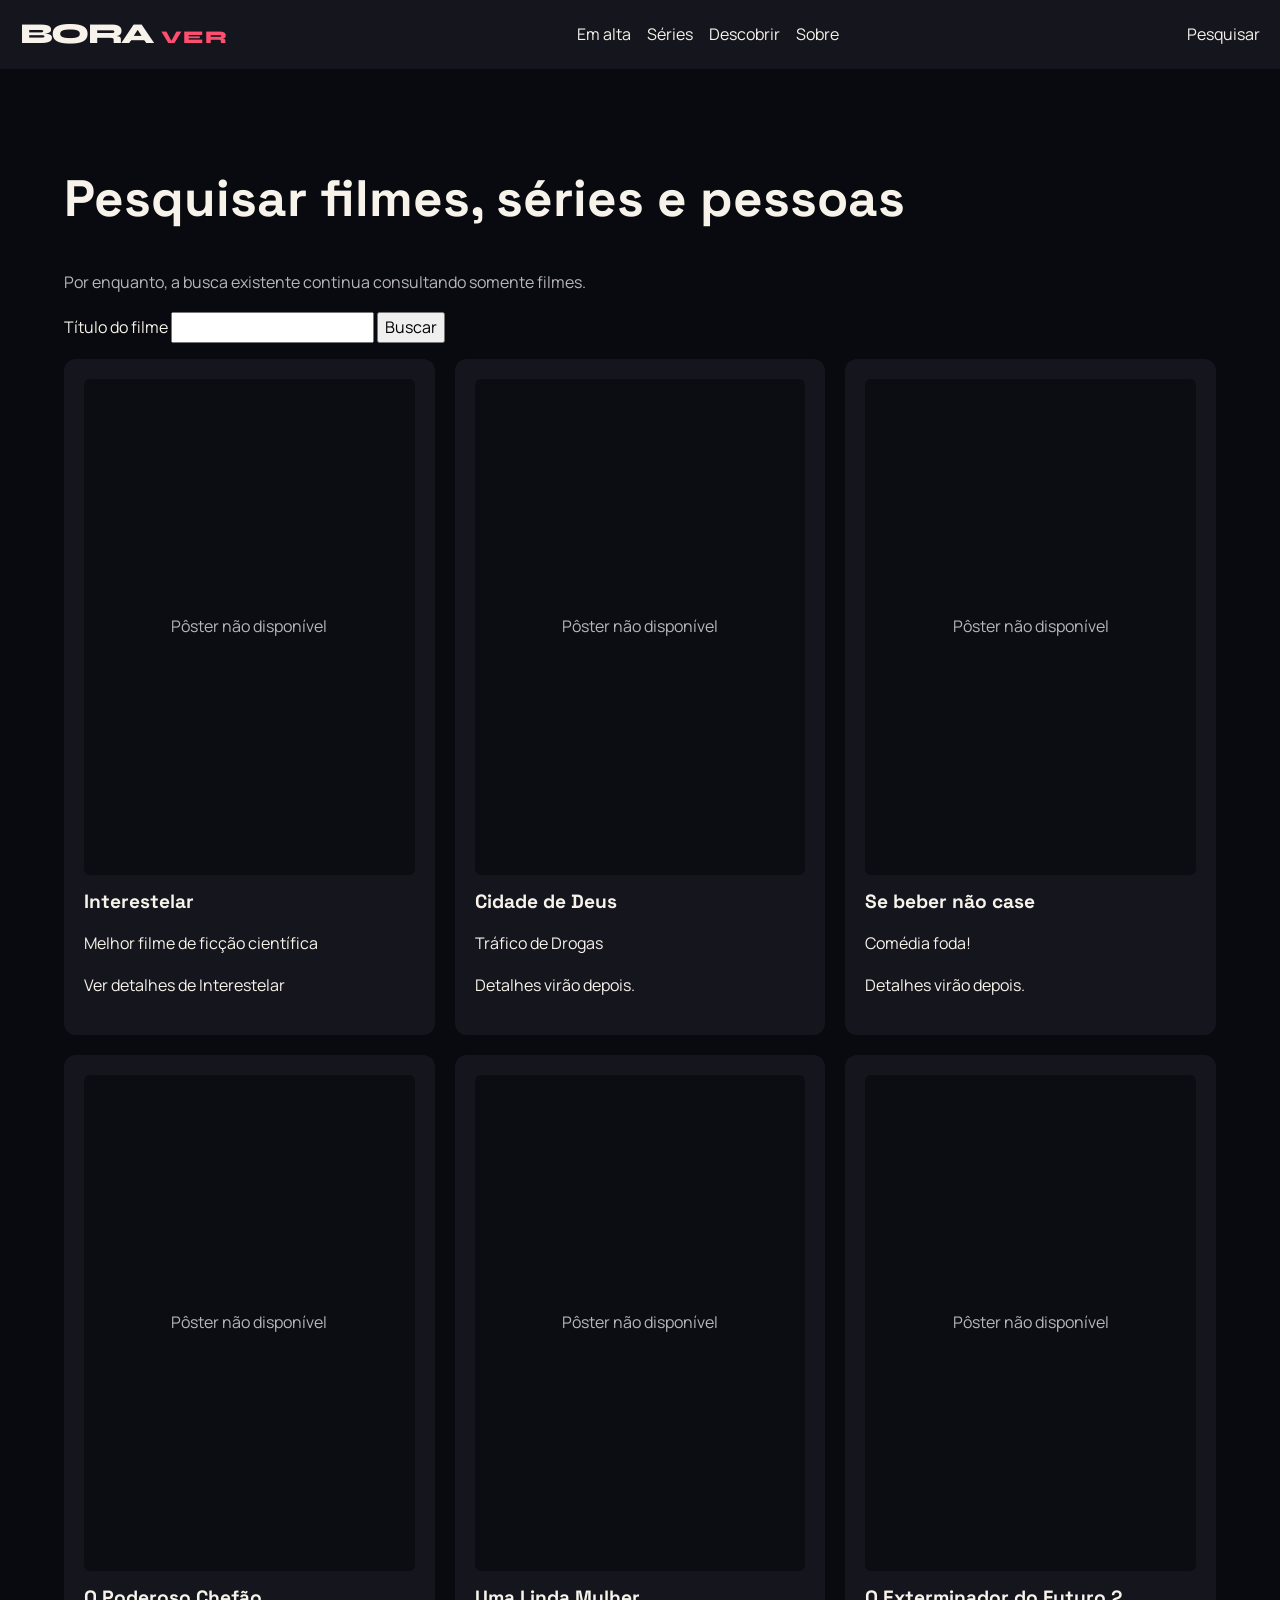
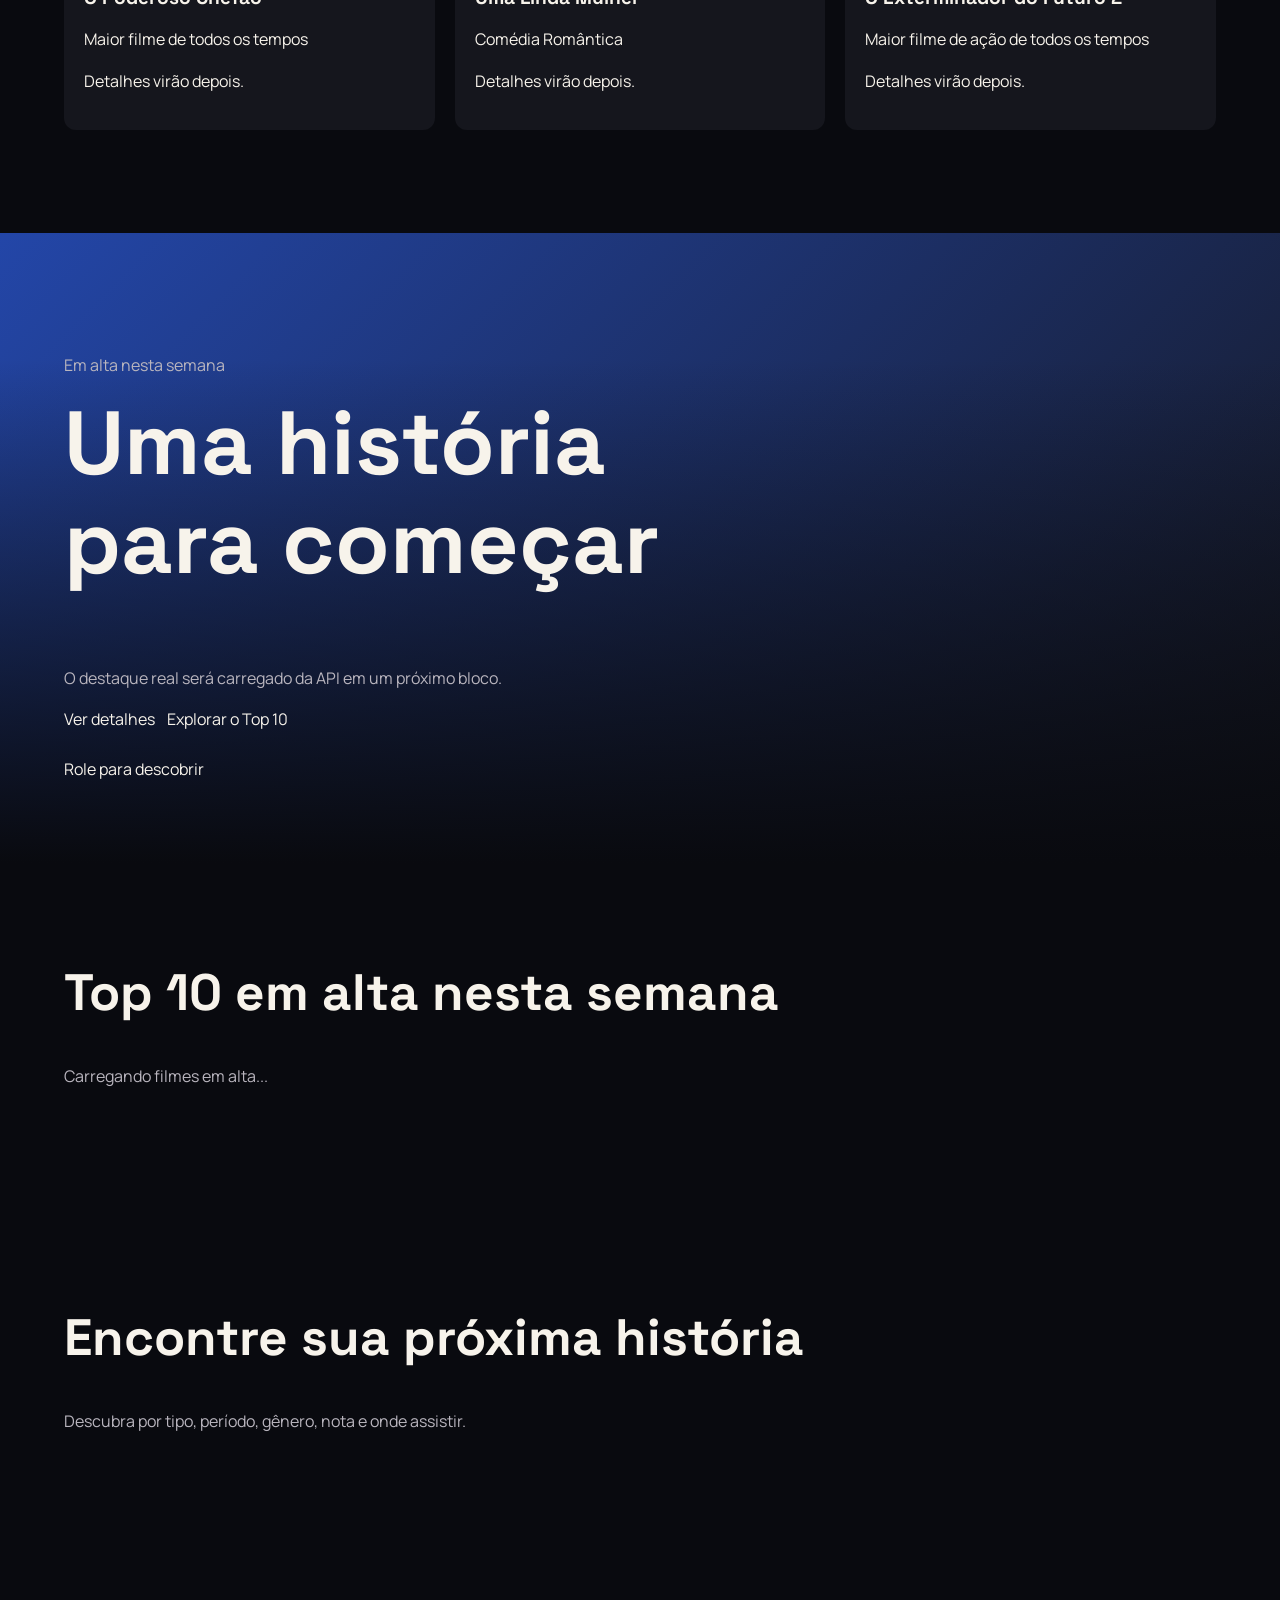
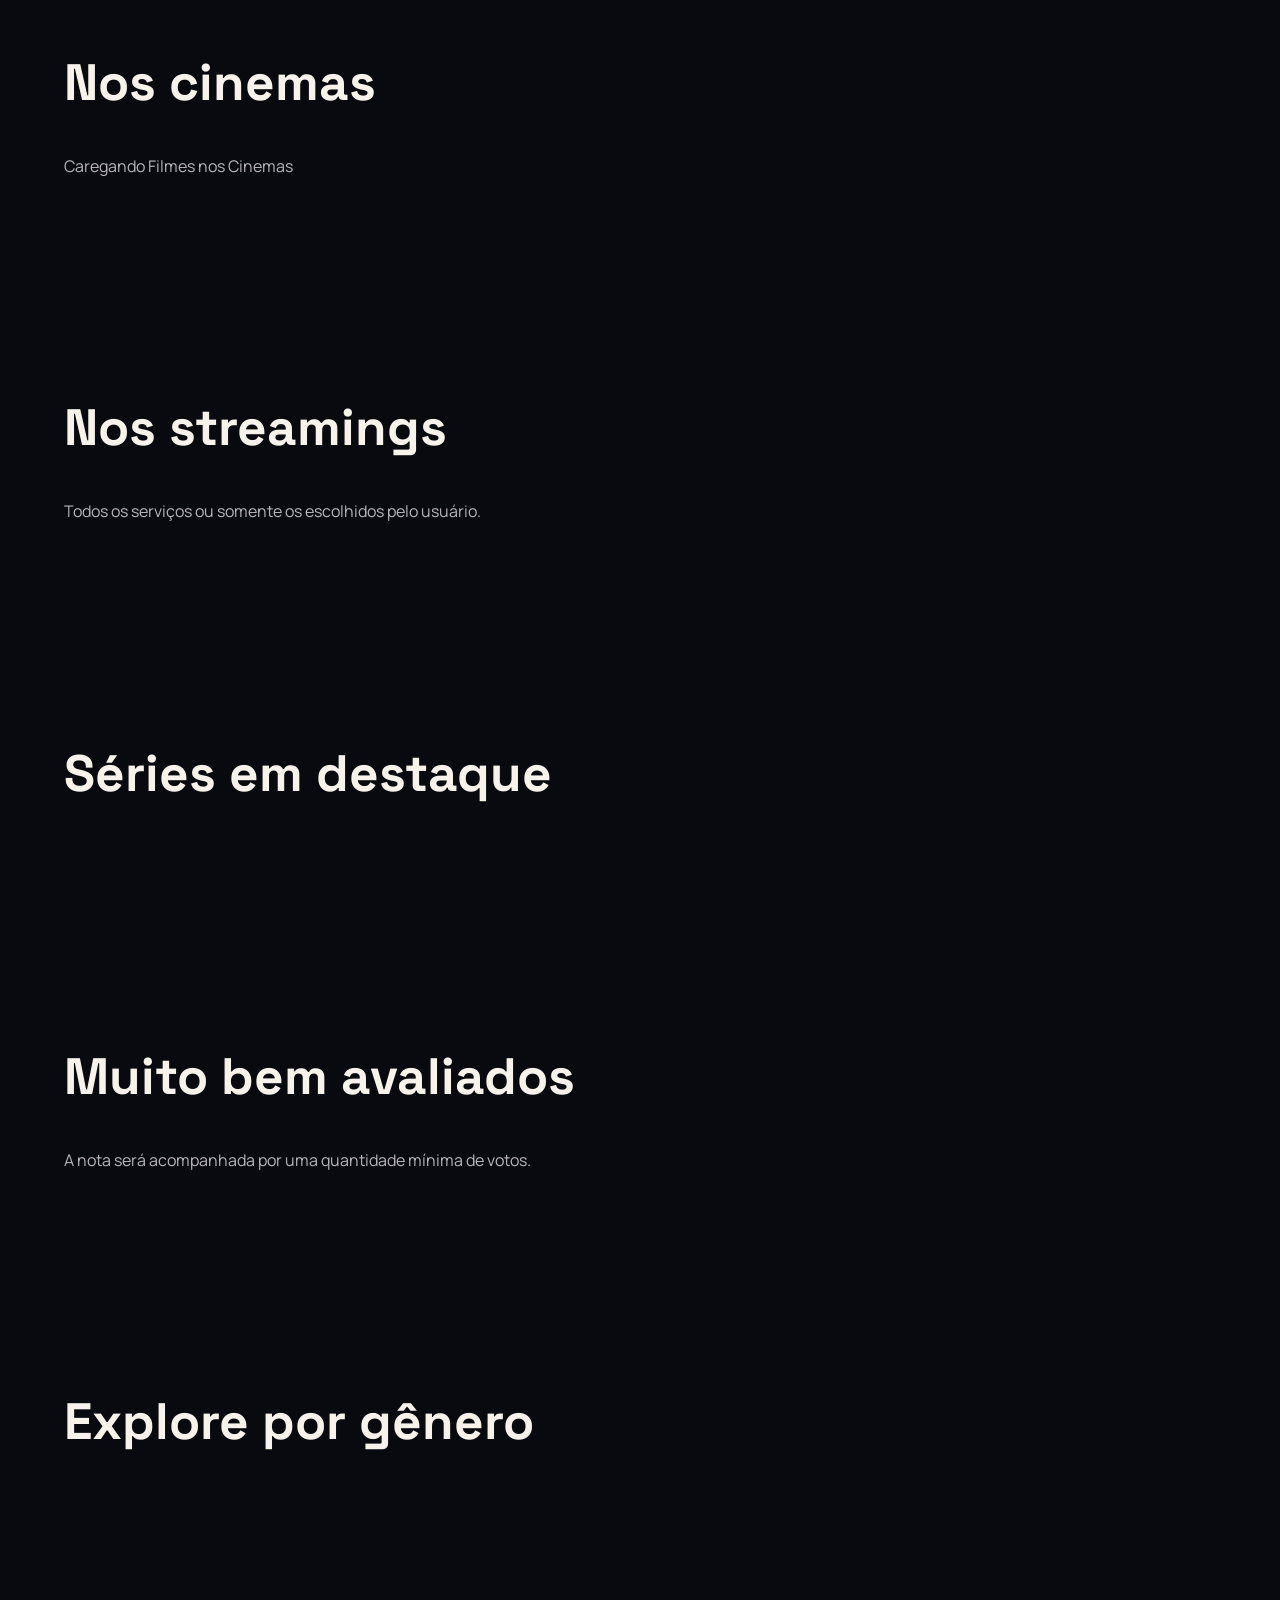
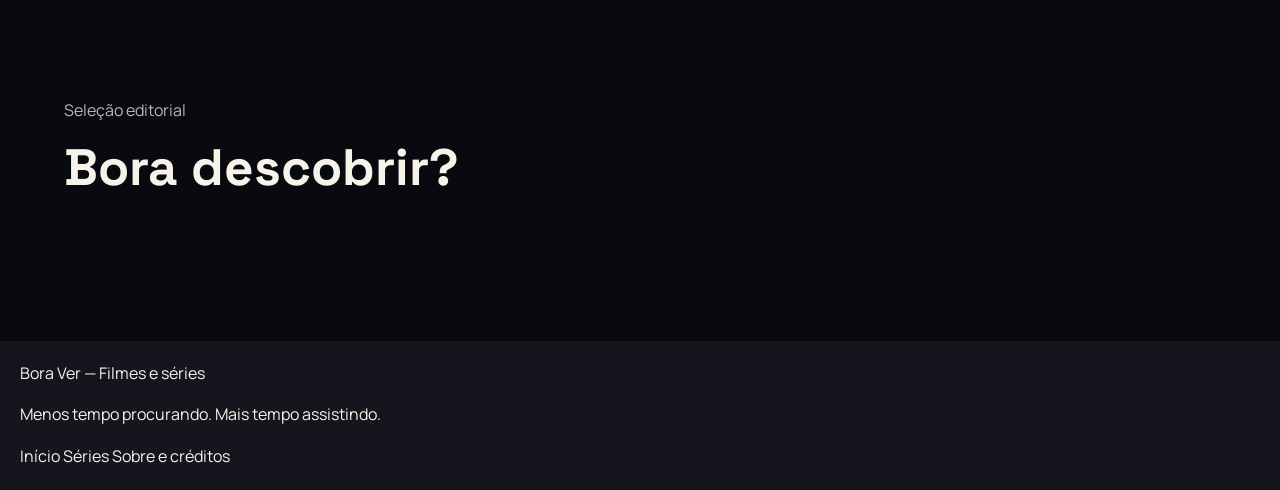
==== commit 36c5dda5: "Versão do Bora Ver antes da reconstrução guiada" ====
--- a/index.html
+++ b/index.html
@@ -69,8 +69,8 @@
                 <h2 id="titulo-em-alta">Top 10 em alta nesta semana</h2>
             </header>
 
-            <p class="estado-secao">
-                O primeiro carrossel será construído detalhadamente no V2A-06.
+            <p id="estado-em-alta" class="estado-secao" role="status">
+                Carregando filmes em alta...
             </p>
 
             <div id="trilho-em-alta" class="trilho"></div>
@@ -89,7 +89,7 @@
             <header class="cabecalho-secao">
                 <h2 id="titulo-cinemas">Nos cinemas</h2>
             </header>
-
+            <p id="estado-cinemas" class="estado-secao" role="status">Caregando Filmes nos Cinemas</p>
             <div id="trilho-cinemas" class="trilho"></div>
         </section>
 
@@ -106,7 +106,7 @@
             <header class="cabecalho-secao">
                 <h2 id="titulo-series">Séries em destaque</h2>
             </header>
-
+                <p id="estado-series" class="estado-secao" role="status"></p>
             <div id="trilho-series" class="trilho"></div>
         </section>
 
